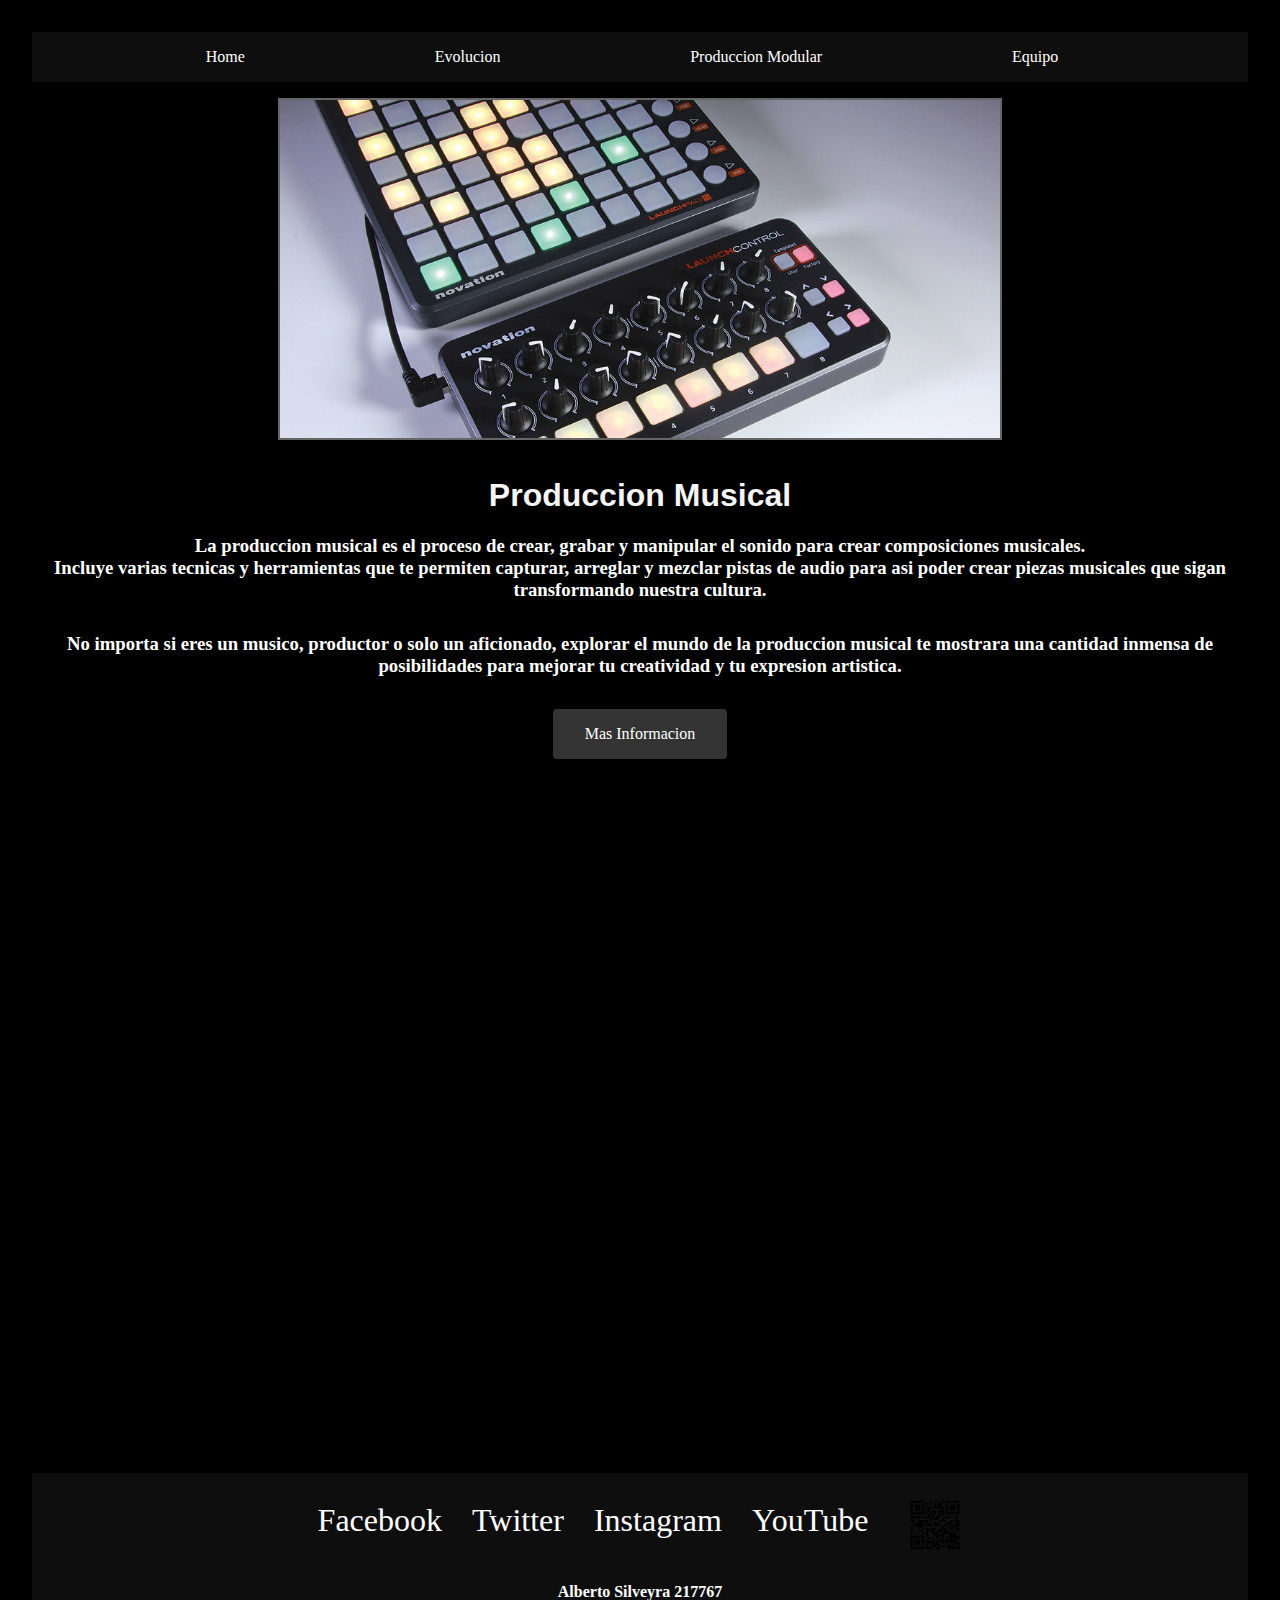
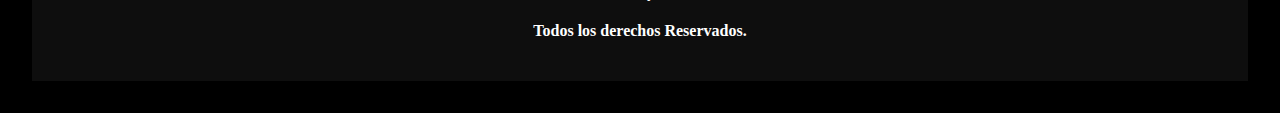
==== Proyecto Final HTML/index.html @ d14f27a2 "Add files via upload" ====
<!DOCTYPE html>
<html lang="en">

<head>
    <meta charset="UTF-8">
    <meta http-equiv="X-UA-Compatible" content="IE=edge">
    <meta name="viewport" content="width=device-width, initial-scale=1.0">
    <link rel="stylesheet" href="css/estilo1.css">
    <link rel="stylesheet" href="https://cdnjs.cloudflare.com/ajax/libs/font-awesome/4.7.0/css/font-awesome.min.css">
    <title>Producción Musical Modular</title>
</head>
<header>
    <div class="navbar">
        <ul>
            <li><a href="index.html">Home</a></li>
            <li><a href="historia.html">Evolucion</a></li>
            <li><a href="modular.html">Produccion Modular</a></li>
            <li><a href="equipo.html">Equipo</a></li>
        </ul>
    </div>
</header>

<body>
    <div id="carrusel" class="capa">
        <ul class="slider">

            <li><img id="carr" src="imagenes/portada1.jpg" width="100%"></li>
            <li><img id="carr" src="imagenes/portada2.jpg" width="100%"></li>
            <li><img id="carr" src="imagenes/portada3.jpg" width="100%"></li>
        </ul>
    </div>

    <body>
        <div class="intro">
            <h1>Produccion Musical</h1>
            <h3>La produccion musical es el proceso de crear, grabar y manipular el sonido para crear composiciones
                musicales. <br>
                Incluye varias tecnicas y herramientas que te permiten capturar, arreglar y mezclar pistas de audio
                para asi poder crear piezas musicales que sigan transformando nuestra cultura.
            </h3>
            <h3>No importa si eres un musico, productor o solo un aficionado, explorar el mundo de la produccion musical
                te mostrara una cantidad inmensa de posibilidades para mejorar tu creatividad y tu expresion artistica.
            </h3>
        </div>

        <div class="cta-button">
            <a href="historia.html">Mas Informacion</a>
        </div>

        <div class="video-container">
            <iframe width="200" height="150" src="https://www.youtube.com/embed/FgFXlGjIbyk"
                title="Music Production &amp; Beat Making Process EXPLAINED" frameborder="0"
                allow="accelerometer; autoplay; clipboard-write; encrypted-media; gyroscope; picture-in-picture; web-share"
                allowfullscreen></iframe>
        </div>

        <div id="popup-message" class="popup">
            <span class="close-btn" onclick="closePopup()">&times;</span>
            <h2>Suscribete a nuestro Newsletter!</h2>
            <p>Mantente informado sobre los mas recientes avances en la produccion musical.</p>
            <input type="email" placeholder="Ingresa tu correo electronico" id="email-input">
            <button onclick="subscribe()">Suscribir</button>
        </div>

        <script src="js/news.js"></script>

    </body>

    <footer class="footer">
        <ul>
            <li><a href="#" target="_blank">Facebook</a></li>
            <li><a href="#" target="_blank">Twitter</a></li>
            <li><a href="#" target="_blank">Instagram</a></li>
            <li><a href="#" target="_blank">YouTube</a></li>
        </ul>
        <div class="qr-code">
            <img src="imagenes/qr.png" alt="QR Code">
        </div>

        <h4>Alberto Silveyra 217767</h4>
        <h4>Todos los derechos Reservados.</h4>
    </footer>

</html>
---- Proyecto Final HTML/css/estilo1.css ----
@font-face {
    font-family: 'Oswald';
    src: url(/fonts/Oswald-VariableFont_wght.ttf);
}

@font-face {
    font-family: 'Roboto';
    src: url(/fonts/RobotoCondensed-Regular.ttf);
}

*{
    font-family: "Roboto";
}
  
 .navbar {
    background-color: #0e0e0e;
    padding: 1rem;
    text-align: center;
    position: sticky;
    top: 0;
  }
  
  .navbar ul {
    list-style-type: none;
    margin: 0;
    padding: 0;
    display: flex;
    justify-content: space-evenly;
  }
  
  .navbar li {
    display: inline-block;
    margin-right: 1rem;
  }
  
  .navbar li a {
    color: #ffffff;
    text-decoration: none;
    padding: 0.5rem 1rem;
  }
  
  .navbar li a:hover {
    background-color: #666666;
  }

#carrusel {
    background-color: #000;
    padding: 1rem;
}

ul.slider {
    height: 37.5vh;
    width: 56.25vw;
    margin: 0 auto;
    padding: 0;
    position: relative;
    list-style-type: none;
    overflow: hidden;
    border: 2px solid #666666;
}

ul.slider:before {
    content: '';
    background: transparent url(/imagenes/portada1.jpg) no-repeat scroll right bottom;
    height: 3vh;
    width: 100%;
    position: absolute;
    left: 0;
    bottom: 0;
    z-index: 1;
}

ul.slider:hover:before {
    display: none;
}

ul.slider li {
    height: 100%;
    width: 100%;
    position: absolute;
    top: 0;
    left: 0;
    opacity: 1;
    background: #000;
}

ul.slider li:after {
    content: '';
    height: 0.3vh;
    width: 0;
    position: absolute;
    bottom: 0;
    left: 0;

    -moz-transition: width 5s linear;
    -webkit-transition: width 5s linear;
    -o-transition: width 5s linear;
    transition: width 5s linear;
}

ul.slider li:hover:after {
    width: 100%;
    background: #666666;
}

ul.slider li:hover~li,
ul.slider li:hover~li:after {
    display: none;
    z-index: -1;
}

ul.slider li:hover {
    margin: 10vh;
    opacity: 0;
    -moz-transition: margin 0.1s linear 5s, opacity 1s linear 4s;
    -webkit-transition: margin 0.1s linear 5s, opacity 1s linear 4s;
    -o-transition: margin 0.1s linear 5s, opacity 1s linear 4s;
    transition: margin 0.1s linear 5s, opacity 1s linear 4s;
}

ul.slider li img {
    display: block;
}

body {
    font-family: Arial, sans-serif;
    margin: 0;
    padding: 2rem;
    background-color: black;
}

.intro {
    text-align: center;
}

.intro h1 {
    color: whitesmoke;
    font-family: Oswald, sans-serif;
}

.intro h3 {
    color: white;
    margin-bottom: 2rem;
}

.cta-button {
    text-align: center;
}

.cta-button a {
    display: inline-block;
    background-color: #333333;
    color: #ffffff;
    text-decoration: none;
    padding: 1rem 2rem;
    border-radius: 4px;
    transition: background-color 0.3s ease;
}

.cta-button a:hover {
    background-color: #666666;
}

.video-container {
    position: relative;
    padding-bottom: 56.25%;
    padding-top: 30px;
    height: 0;
    overflow: hidden;
}

.video-container iframe {
    position: absolute;
    top: 0;
    left: 0;
    width: 100%;
    height: 100%;
}

.popup {
    position: fixed;
    top: 50%;
    left: 50%;
    transform: translate(-50%, -50%);
    background-color: #fff;
    border: 1px solid #ccc;
    padding: 20px;
    width: 30vw;
    box-shadow: 0 0 10px rgba(0, 0, 0, 0.2);
    display: none;
}

.popup h2 {
    margin-top: 0;
}

.popup p {
    margin-bottom: 2rem;
}

.popup input[type="email"] {
    width: 100%;
    padding: 10px;
    margin-bottom: 10px;
}

.popup button {
    padding: 10px 20px;
}

.close-btn {
    position: absolute;
    top: 10px;
    right: 10px;
    cursor: pointer;
}

.footer {
    background-color: #0e0e0e;
    padding: 20px;
    color: #ffffff;
    text-align: center;
}

.footer ul {
    list-style-type: none;
    margin: 0;
    padding: 0;
    display: inline-block;
}

.footer li {
    display: inline-block;
    margin-right: 1rem;
}

.footer li a {
    color: #ffffff;
    text-decoration: none;
    font-size: 2rem;
    padding: 5px;
}

.qr-code {
    display: inline-block;
    margin-left: 10px;
    vertical-align: middle;
}

.qr-code img {
    width: 5vw;
    height: 5vw;
}

@media (max-width: 768px) {
    /* Adjust navbar styles for smaller screens */
    .navbar ul {
      flex-wrap: wrap;
    }
  
    .navbar li {
      margin-right: 0;
      margin-bottom: 1rem;
    }
  
    .navbar li a {
      padding: 0.5rem;
    }

    ul.slider {
        width: 90vw;
    }    

    img{
        height: 100%;
    }
}
  
  @media (max-width: 600px) {
    /* Adjust slider and popup styles for smaller screens */
    ul.slider {
      width: 100%;
    }
  
    .popup {
      width: 90vw;
    }

    img{
        height: 100%;
    }
  }
  
  @media (max-width: 480px) {
    /* Adjust font sizes and QR code dimensions for smaller screens */
    .footer li a {
      font-size: 1.5rem;
    }
  
    .qr-code img {
      width: 10vw;
      height: 10vw;
    }

    ul.slider {
        height: 25vh;
        width: 100vw;
    }

    img {
    height: 100%;
    }
  }
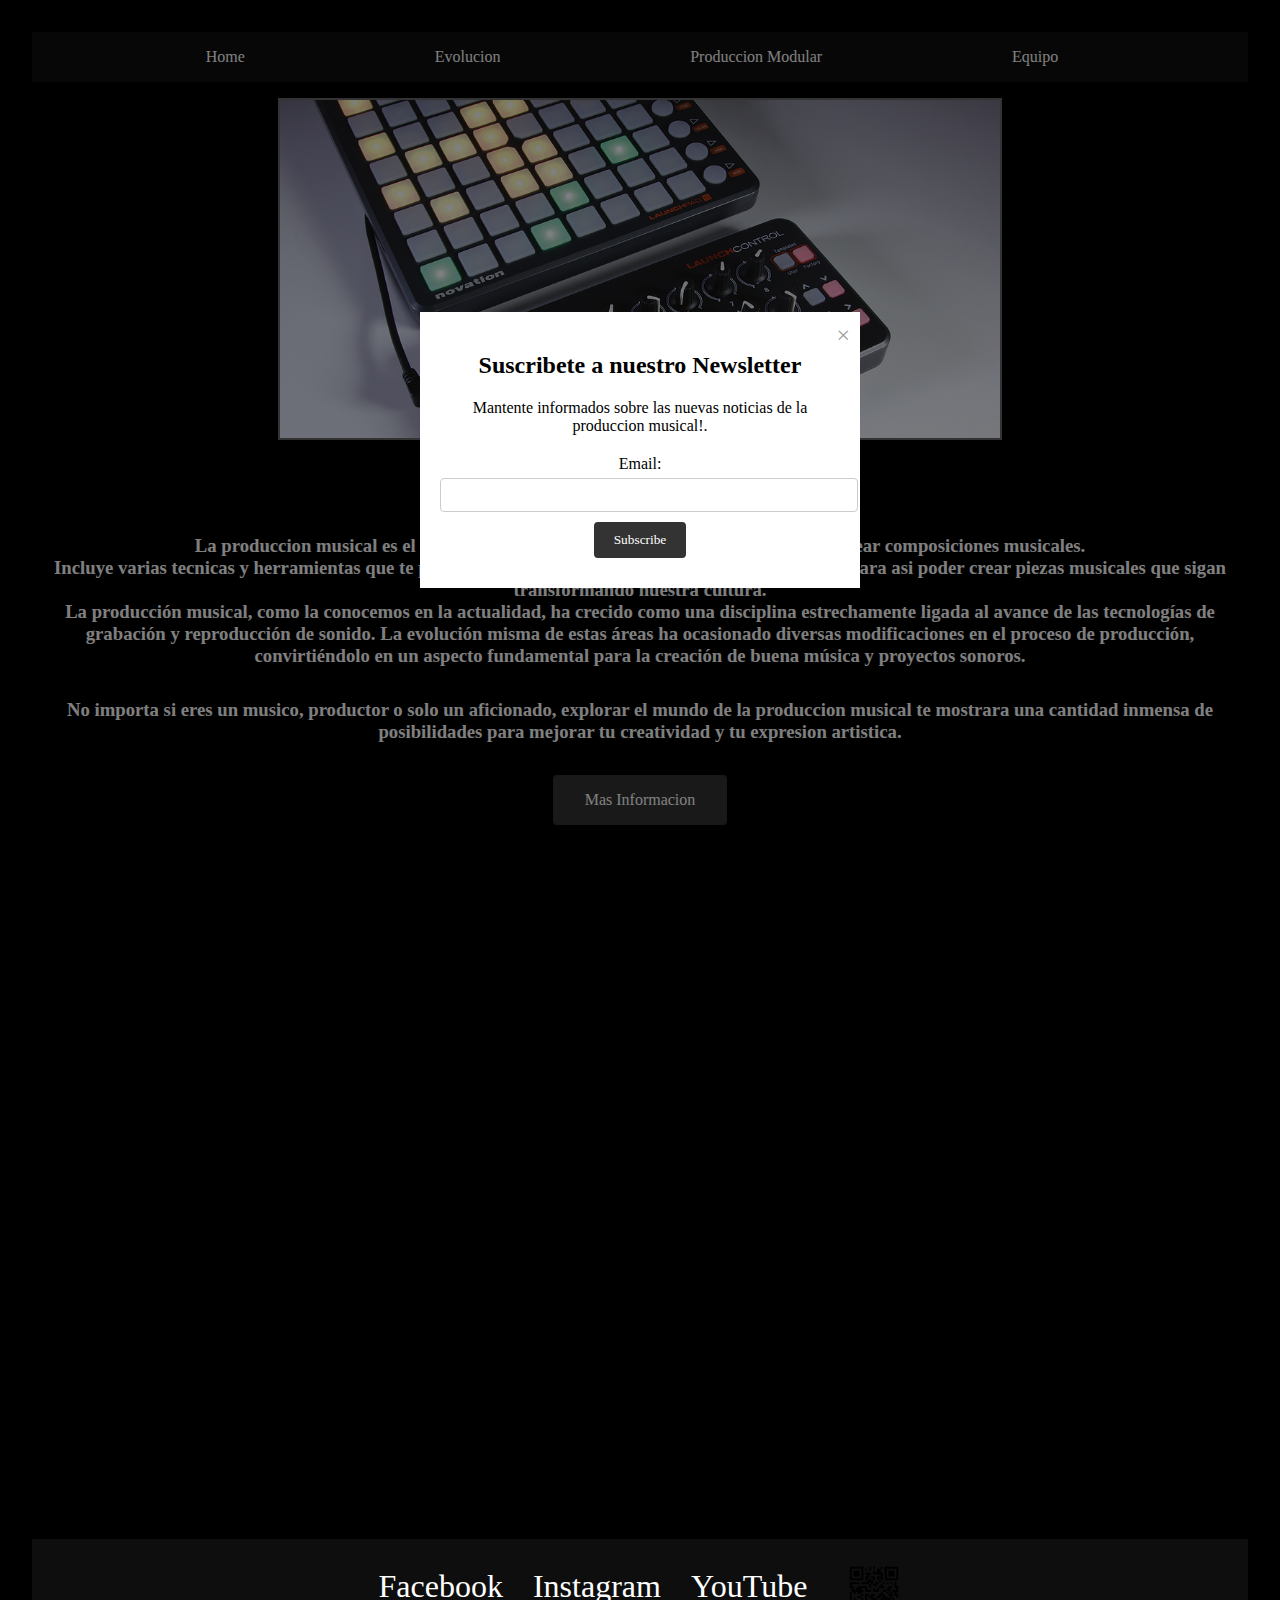
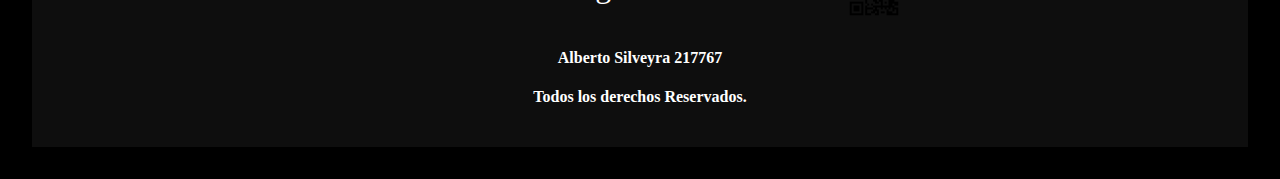
==== commit 32f87b7d: "Add files via upload" ====
--- a/Proyecto Final HTML/index.html
+++ b/Proyecto Final HTML/index.html
@@ -36,7 +36,11 @@
             <h3>La produccion musical es el proceso de crear, grabar y manipular el sonido para crear composiciones
                 musicales. <br>
                 Incluye varias tecnicas y herramientas que te permiten capturar, arreglar y mezclar pistas de audio
-                para asi poder crear piezas musicales que sigan transformando nuestra cultura.
+                para asi poder crear piezas musicales que sigan transformando nuestra cultura. <br>
+                La producción musical, como la conocemos en la actualidad, ha crecido como una disciplina estrechamente
+                ligada al avance de las tecnologías de grabación y reproducción de sonido. La evolución misma de estas
+                áreas ha ocasionado diversas modificaciones en el proceso de producción, convirtiéndolo en un aspecto
+                fundamental para la creación de buena música y proyectos sonoros.
             </h3>
             <h3>No importa si eres un musico, productor o solo un aficionado, explorar el mundo de la produccion musical
                 te mostrara una cantidad inmensa de posibilidades para mejorar tu creatividad y tu expresion artistica.
@@ -54,24 +58,36 @@
                 allowfullscreen></iframe>
         </div>
 
-        <div id="popup-message" class="popup">
-            <span class="close-btn" onclick="closePopup()">&times;</span>
-            <h2>Suscribete a nuestro Newsletter!</h2>
-            <p>Mantente informado sobre los mas recientes avances en la produccion musical.</p>
-            <input type="email" placeholder="Ingresa tu correo electronico" id="email-input">
-            <button onclick="subscribe()">Suscribir</button>
+        <div id="popup-container" class="popup-container">
+            <div class="popup">
+                <span class="close-btn">&times;</span>
+                <h2>Suscribete a nuestro Newsletter</h2>
+                <p>Mantente informados sobre las nuevas noticias de la produccion musical!.</p>
+                <form id="newsletter-form" class="form-container" method="post" action="gua.php">
+                    <div class="form-group">
+                        <label for="email">Email:</label>
+                        <input type="email" id="email" name="email" maxlength="50" required>
+                    </div>
+                    <div class="form-group">
+                        <input type="submit" value="Subscribe">
+                    </div>
+                </form>
+            </div>
         </div>
 
-        <script src="js/news.js"></script>
 
+        <? php 
+            include("gua.php")
+        ?>
+
+        <script src="js/script.js"></script>
     </body>
 
     <footer class="footer">
         <ul>
-            <li><a href="#" target="_blank">Facebook</a></li>
-            <li><a href="#" target="_blank">Twitter</a></li>
+            <li><a href="https://www.facebook.com/PMUACJ" target="_blank">Facebook</a></li>
             <li><a href="#" target="_blank">Instagram</a></li>
-            <li><a href="#" target="_blank">YouTube</a></li>
+            <li><a href="https://www.youtube.com/results?search_query=musictechhelpguy" target="_blank">YouTube</a></li>
         </ul>
         <div class="qr-code">
             <img src="imagenes/qr.png" alt="QR Code">
--- a/Proyecto Final HTML/css/estilo1.css
+++ b/Proyecto Final HTML/css/estilo1.css
@@ -177,43 +177,70 @@
     height: 100%;
 }
 
+/* CSS styles for the pop-up */
+.popup-container {
+    position: fixed;
+    top: 0;
+    left: 0;
+    width: 100%;
+    height: 100%;
+    display: flex;
+    align-items: center;
+    justify-content: center;
+    background-color: rgba(0, 0, 0, 0.5);
+    z-index: 999;
+}
+
 .popup {
-    position: fixed;
-    top: 50%;
-    left: 50%;
-    transform: translate(-50%, -50%);
-    background-color: #fff;
-    border: 1px solid #ccc;
+    background-color: #ffffff;
     padding: 20px;
-    width: 30vw;
-    box-shadow: 0 0 10px rgba(0, 0, 0, 0.2);
-    display: none;
-}
-
-.popup h2 {
-    margin-top: 0;
-}
-
-.popup p {
-    margin-bottom: 2rem;
-}
-
-.popup input[type="email"] {
-    width: 100%;
-    padding: 10px;
-    margin-bottom: 10px;
-}
-
-.popup button {
-    padding: 10px 20px;
+    max-width: 400px;
+    text-align: center;
+    position: relative;
 }
 
 .close-btn {
     position: absolute;
     top: 10px;
     right: 10px;
+    font-size: 24px;
+    color: #999999;
     cursor: pointer;
 }
+
+.form-container {
+    margin-top: 20px;
+}
+
+.form-group {
+    margin-bottom: 10px;
+}
+
+label {
+    display: block;
+    margin-bottom: 5px;
+}
+
+input[type="email"] {
+    width: 100%;
+    padding: 8px;
+    border: 1px solid #cccccc;
+    border-radius: 4px;
+}
+
+input[type="submit"] {
+    padding: 10px 20px;
+    background-color: #333333;
+    color: #ffffff;
+    border: none;
+    border-radius: 4px;
+    cursor: pointer;
+}
+
+input[type="submit"]:hover {
+    background-color: #666666;
+}
+
 
 .footer {
     background-color: #0e0e0e;
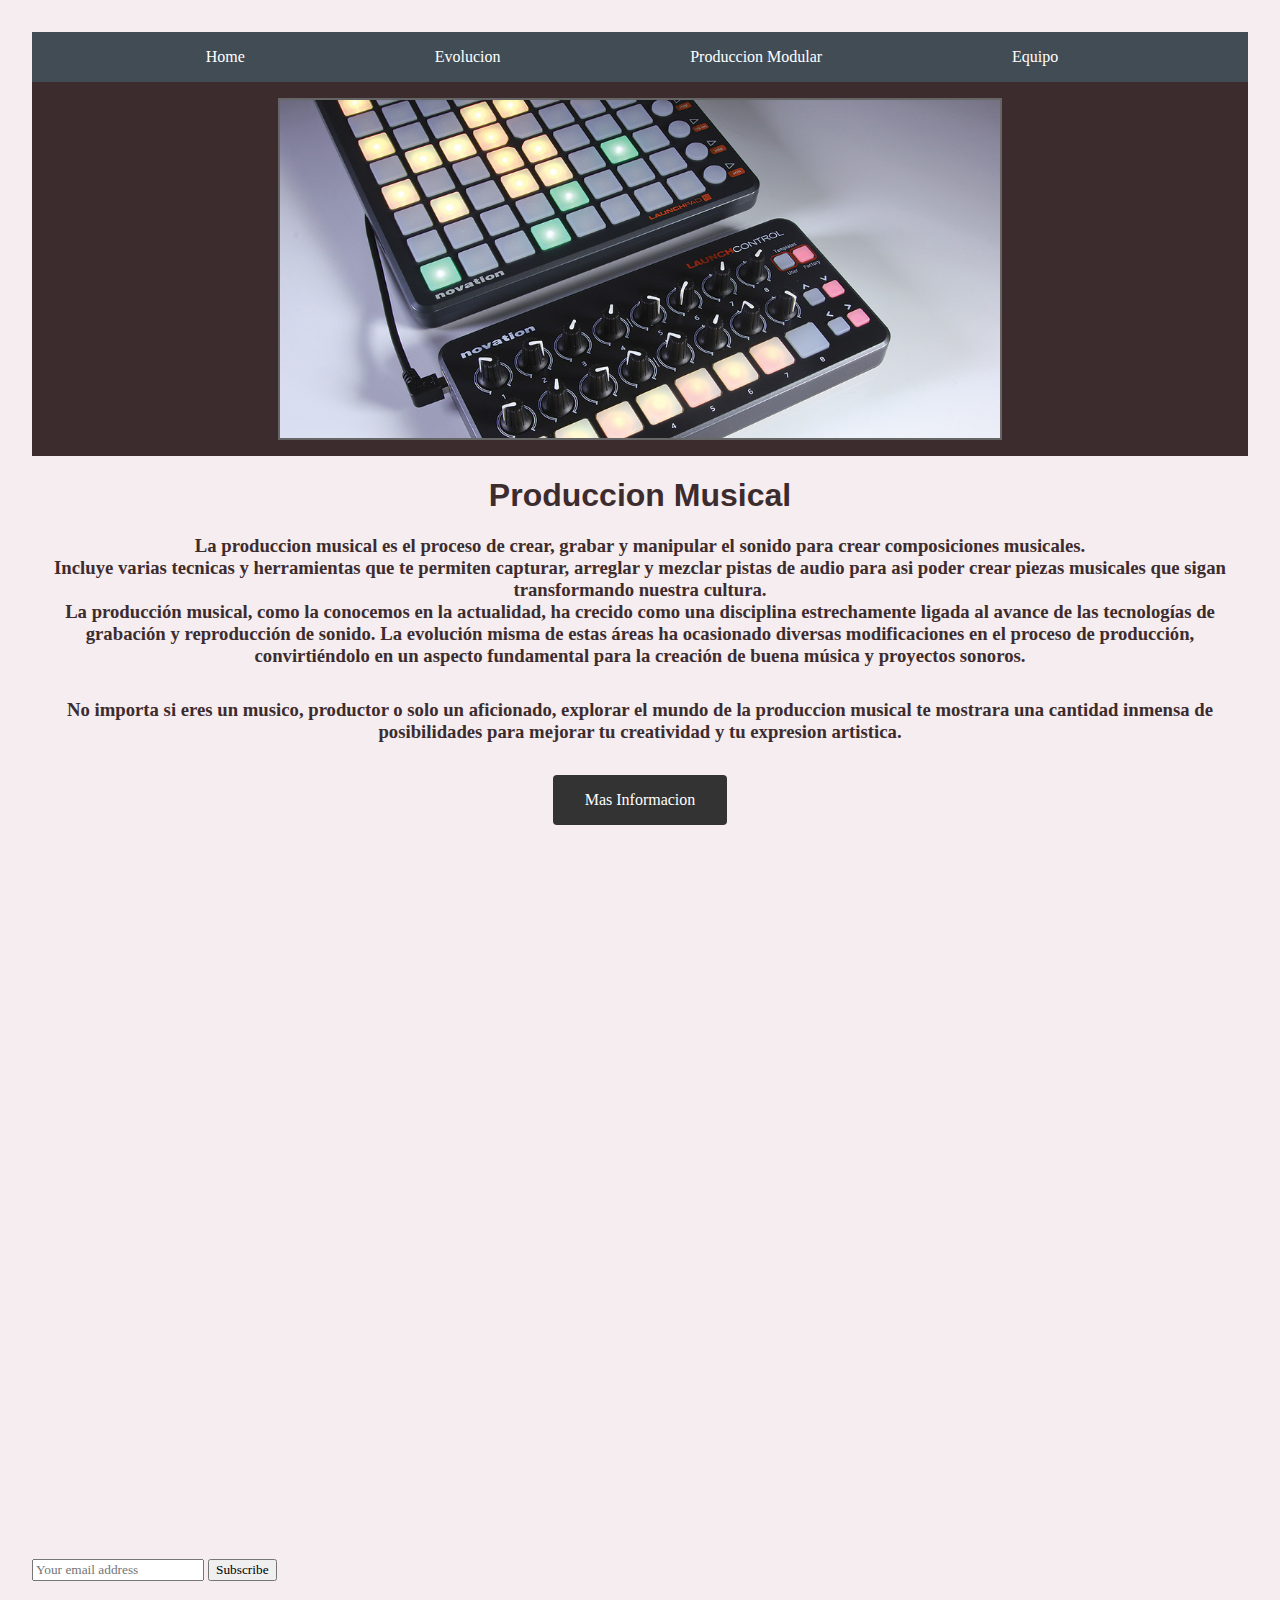
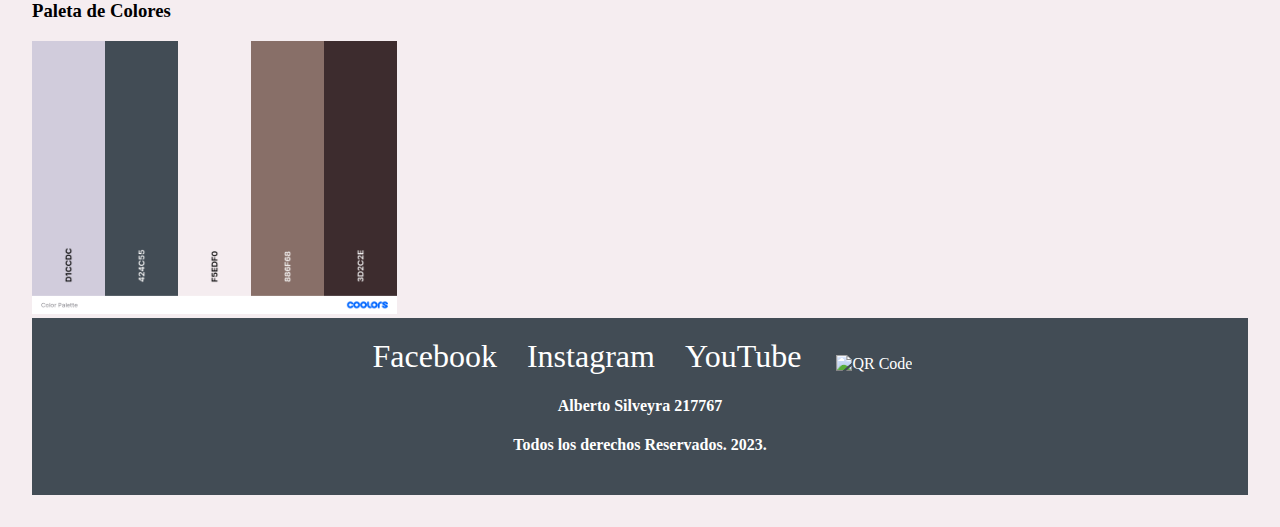
==== commit 995e895b: "Add files via upload" ====
--- a/Proyecto Final HTML/index.html
+++ b/Proyecto Final HTML/index.html
@@ -12,7 +12,7 @@
 <header>
     <div class="navbar">
         <ul>
-            <li><a href="index.html">Home</a></li>
+            <li><a href="index.php">Home</a></li>
             <li><a href="historia.html">Evolucion</a></li>
             <li><a href="modular.html">Produccion Modular</a></li>
             <li><a href="equipo.html">Equipo</a></li>
@@ -58,29 +58,23 @@
                 allowfullscreen></iframe>
         </div>
 
-        <div id="popup-container" class="popup-container">
-            <div class="popup">
-                <span class="close-btn">&times;</span>
-                <h2>Suscribete a nuestro Newsletter</h2>
-                <p>Mantente informados sobre las nuevas noticias de la produccion musical!.</p>
-                <form id="newsletter-form" class="form-container" method="post" action="gua.php">
-                    <div class="form-group">
-                        <label for="email">Email:</label>
-                        <input type="email" id="email" name="email" maxlength="50" required>
-                    </div>
-                    <div class="form-group">
-                        <input type="submit" value="Subscribe">
-                    </div>
-                </form>
-            </div>
-        </div>
+     
+
+    <form id="newsletter-form" class="form-container" action="gua.php" method="POST" runat="server">
+      <input type="text" id="email" name="email" placeholder="Your email address" required>
+      <button type="submit">Subscribe</button>
+    </form>
+    
+    <h3>Paleta de Colores</h3>
+    <img id="paleta" src="imagenes/paleta.png" width="30%">
+
+  </div>
+</div>
 
 
-        <? php 
-            include("gua.php")
-        ?>
 
-        <script src="js/script.js"></script>
+        
+
     </body>
 
     <footer class="footer">
@@ -90,11 +84,11 @@
             <li><a href="https://www.youtube.com/results?search_query=musictechhelpguy" target="_blank">YouTube</a></li>
         </ul>
         <div class="qr-code">
-            <img src="imagenes/qr.png" alt="QR Code">
+            <img src="imagenes/qr.jpeg" alt="QR Code">
         </div>
 
         <h4>Alberto Silveyra 217767</h4>
-        <h4>Todos los derechos Reservados.</h4>
+        <h4>Todos los derechos Reservados. 2023.</h4>
     </footer>
 
 </html>--- a/Proyecto Final HTML/css/estilo1.css
+++ b/Proyecto Final HTML/css/estilo1.css
@@ -11,9 +11,9 @@
 *{
     font-family: "Roboto";
 }
-  
+ 
  .navbar {
-    background-color: #0e0e0e;
+    background: #424C55;
     padding: 1rem;
     text-align: center;
     position: sticky;
@@ -40,11 +40,11 @@
   }
   
   .navbar li a:hover {
-    background-color: #666666;
+    background-color: #886F68;
   }
 
 #carrusel {
-    background-color: #000;
+    background-color: #3D2C2E;
     padding: 1rem;
 }
 
@@ -123,10 +123,9 @@
 }
 
 body {
-    font-family: Arial, sans-serif;
     margin: 0;
     padding: 2rem;
-    background-color: black;
+    background: #F5EDF0;
 }
 
 .intro {
@@ -134,12 +133,12 @@
 }
 
 .intro h1 {
-    color: whitesmoke;
+    color: #3D2C2E;
     font-family: Oswald, sans-serif;
 }
 
 .intro h3 {
-    color: white;
+    color: #3D2C2E;
     margin-bottom: 2rem;
 }
 
@@ -243,7 +242,7 @@
 
 
 .footer {
-    background-color: #0e0e0e;
+    background-color: #424C55;
     padding: 20px;
     color: #ffffff;
     text-align: center;
@@ -280,7 +279,7 @@
 }
 
 @media (max-width: 768px) {
-    /* Adjust navbar styles for smaller screens */
+   
     .navbar ul {
       flex-wrap: wrap;
     }
@@ -304,7 +303,6 @@
 }
   
   @media (max-width: 600px) {
-    /* Adjust slider and popup styles for smaller screens */
     ul.slider {
       width: 100%;
     }
@@ -319,7 +317,7 @@
   }
   
   @media (max-width: 480px) {
-    /* Adjust font sizes and QR code dimensions for smaller screens */
+
     .footer li a {
       font-size: 1.5rem;
     }
